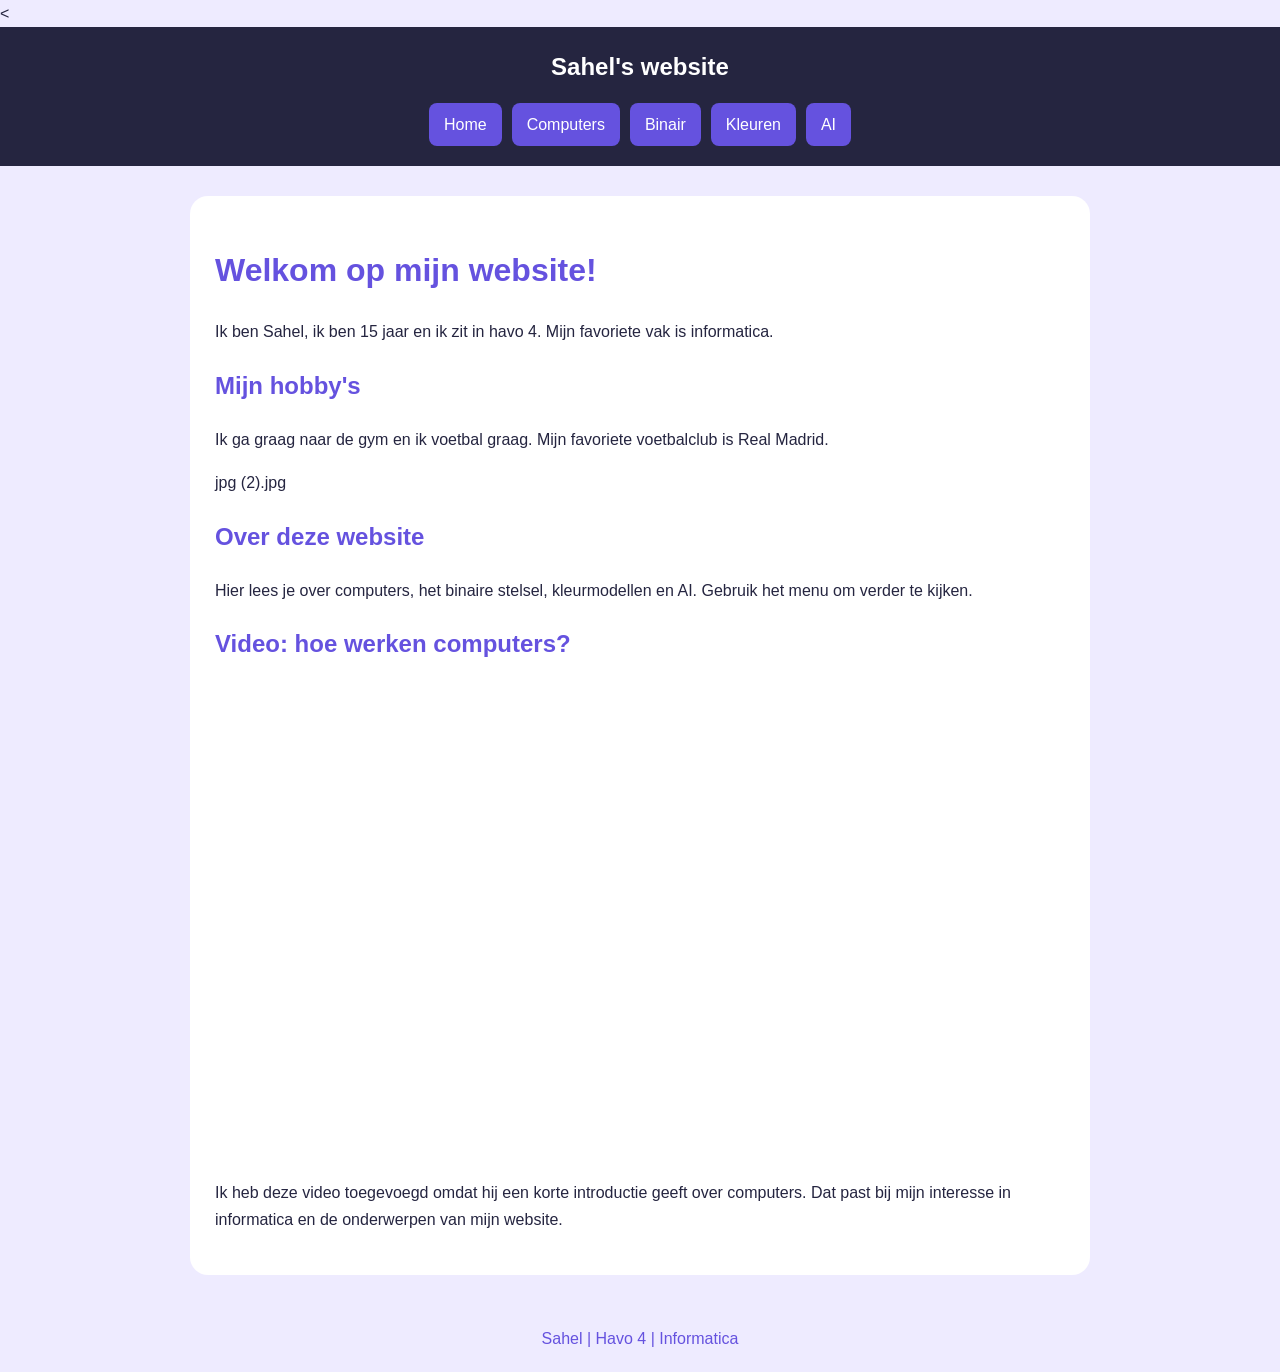
==== index.html @ 3c40fd21 "broo" ====
<<!DOCTYPE html>
<html lang="nl">
<head>
  <meta charset="UTF-8">
  <meta name="viewport" content="width=device-width, initial-scale=1.0">
  <title>Sahel | Home</title>
  <!-- Dit bestand bepaalt de opmaak. -->
  <link rel="stylesheet" href="style.css">
</head>
<body>

<!-- Hetzelfde menu staat op iedere pagina. -->
<header>
  <h2>Sahel's website</h2>
  <nav>
    <a href="index.html">Home</a>
    <a href="computers.html">Computers</a>
    <a href="binair.html">Binair</a>
    <a href="kleuren.html">Kleuren</a>
    <a href="ai.html">AI</a>
  </nav>
</header>

<!-- Hier staat de inhoud van de pagina. -->
<main>
  <h1>Welkom op mijn website!</h1>
  <p>Ik ben Sahel, ik ben 15 jaar en ik zit in havo 4.
     Mijn favoriete vak is informatica.</p>

  <h2>Mijn hobby's</h2>
  <p>Ik ga graag naar de gym en ik voetbal graag.
     Mijn favoriete voetbalclub is Real Madrid.</p>

     jpg (2).jpg


  <h2>Over deze website</h2>
  <p>Hier lees je over computers, het binaire stelsel,
     kleurmodellen en AI. Gebruik het menu om verder te kijken.</p>

  <!-- Een iframe plaatst een YouTube-video op de site. -->
  <h2>Video: hoe werken computers?</h2>
  <iframe src="https://www.youtube-nocookie.com/embed/OAx_6-wdslM"
          title="Introductie: hoe werken computers?"
          allowfullscreen></iframe>

  <p>Ik heb deze video toegevoegd omdat hij een korte introductie
     geeft over computers. Dat past bij mijn interesse in informatica
     en de onderwerpen van mijn website.</p>
</main>

<footer>Sahel | Havo 4 | Informatica</footer>

</body>
</html>
---- style.css ----
/* Basisopmaak van de hele website. */
body {
  margin: 0;
  font-family: Arial, sans-serif;
  background: #eeebff;
  color: #252540;
  line-height: 1.7;
}

/* Donkere bovenbalk met het menu. */
header {
  background: #252540;
  color: white;
  text-align: center;
  padding: 20px;
}

header h2 {
  margin: 0 0 15px;
}

/* Het menu loopt op kleine schermen door naar de volgende regel. */
nav {
  display: flex;
  justify-content: center;
  flex-wrap: wrap;
  gap: 10px;
}

nav a {
  color: white;
  background: #6552df;
  padding: 8px 15px;
  border-radius: 8px;
  text-decoration: none;
}

/* De kleur verandert als je over een menulink beweegt. */
nav a:hover {
  background: #4935b8;
}

/* Wit inhoudsvlak in het midden. */
main {
  max-width: 850px;
  margin: 30px auto;
  padding: 25px;
  background: white;
  border-radius: 18px;
}

h1, h2 {
  color: #6552df;
}

header h2 {
  color: white;
}

/* Afbeeldingen passen binnen het inhoudsvlak. */
img {
  width: 100%;
  max-height: 300px;
  object-fit: cover;
  border-radius: 12px;
}

/* De video blijft netjes in verhouding. */
iframe {
  width: 100%;
  aspect-ratio: 16 / 9;
  border: none;
  border-radius: 12px;
}

/* Opmaak van de tabellen. */
table {
  width: 100%;
  border-collapse: collapse;
}

th, td {
  padding: 12px;
  border: 1px solid #d5cfff;
  text-align: center;
}

th {
  background: #eeebff;
}

footer {
  text-align: center;
  padding: 20px;
  color: #6552df;
}
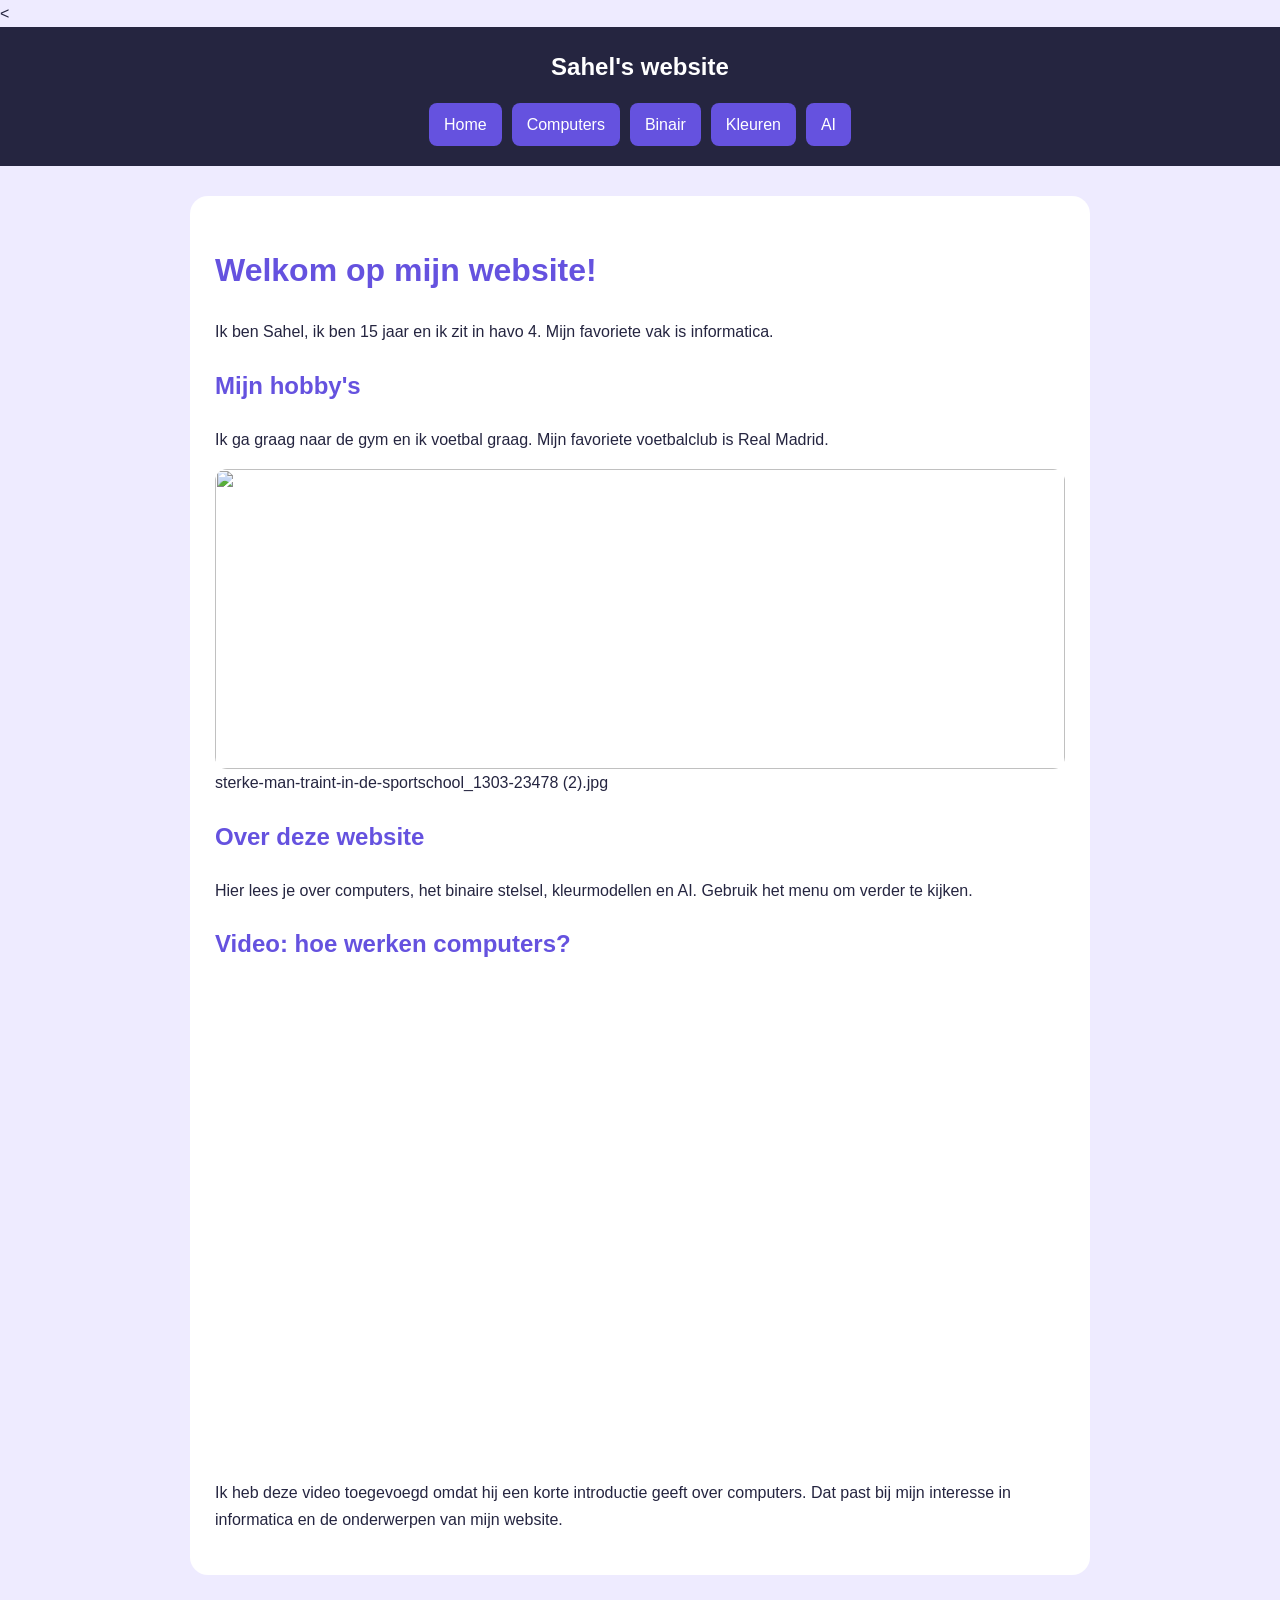
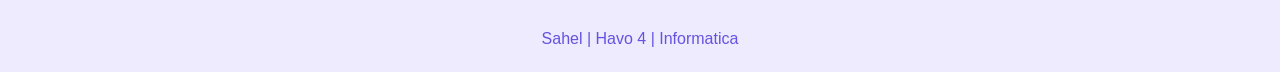
==== commit 95de863b: "ja" ====
--- a/index.html
+++ b/index.html
@@ -31,7 +31,7 @@
   <p>Ik ga graag naar de gym en ik voetbal graag.
      Mijn favoriete voetbalclub is Real Madrid.</p>
 
-     jpg (2).jpg
+  <img src="" alt="">sterke-man-traint-in-de-sportschool_1303-23478 (2).jpg
 
 
   <h2>Over deze website</h2>
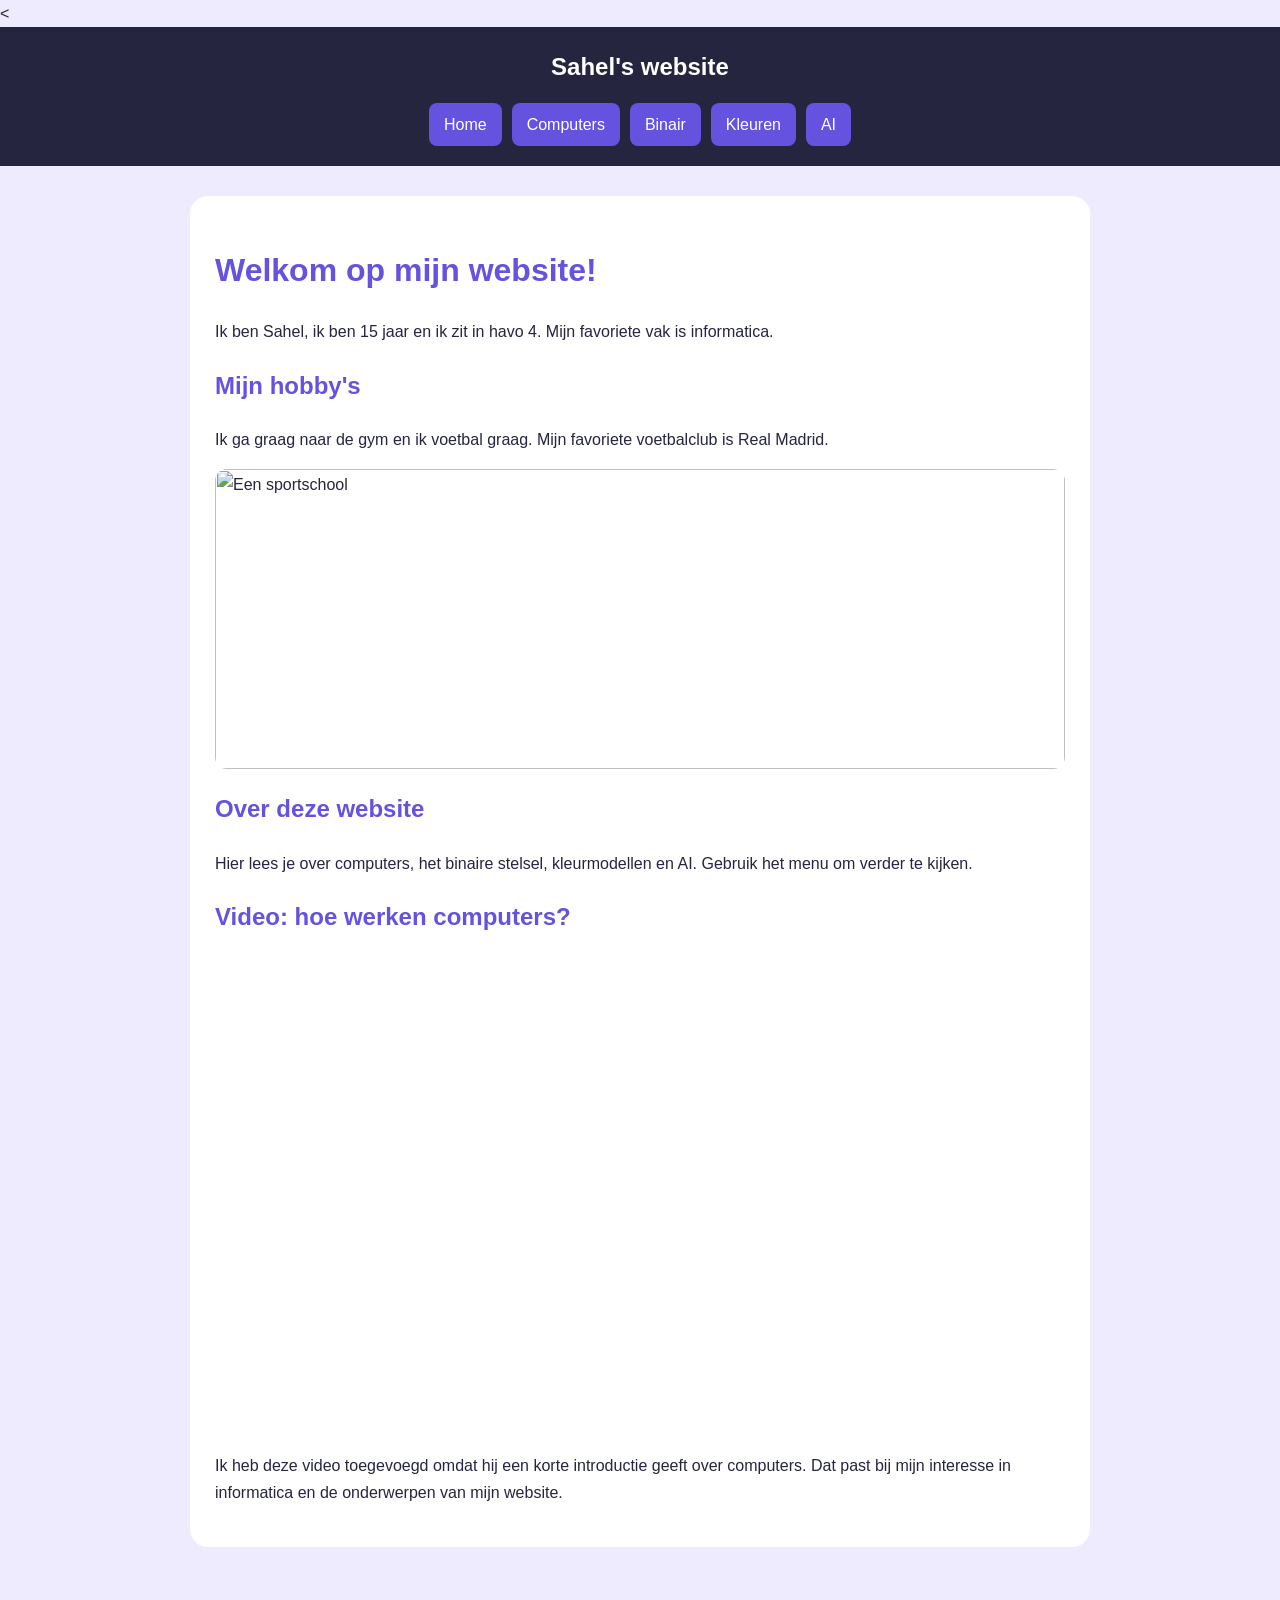
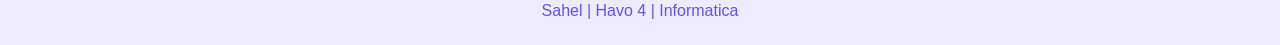
==== commit c2ef26d0: "testt" ====
--- a/index.html
+++ b/index.html
@@ -31,7 +31,7 @@
   <p>Ik ga graag naar de gym en ik voetbal graag.
      Mijn favoriete voetbalclub is Real Madrid.</p>
 
-  <img src="" alt="">sterke-man-traint-in-de-sportschool_1303-23478 (2).jpg
+  <img src="gym.jpg.avif" alt="Een sportschool">
 
 
   <h2>Over deze website</h2>
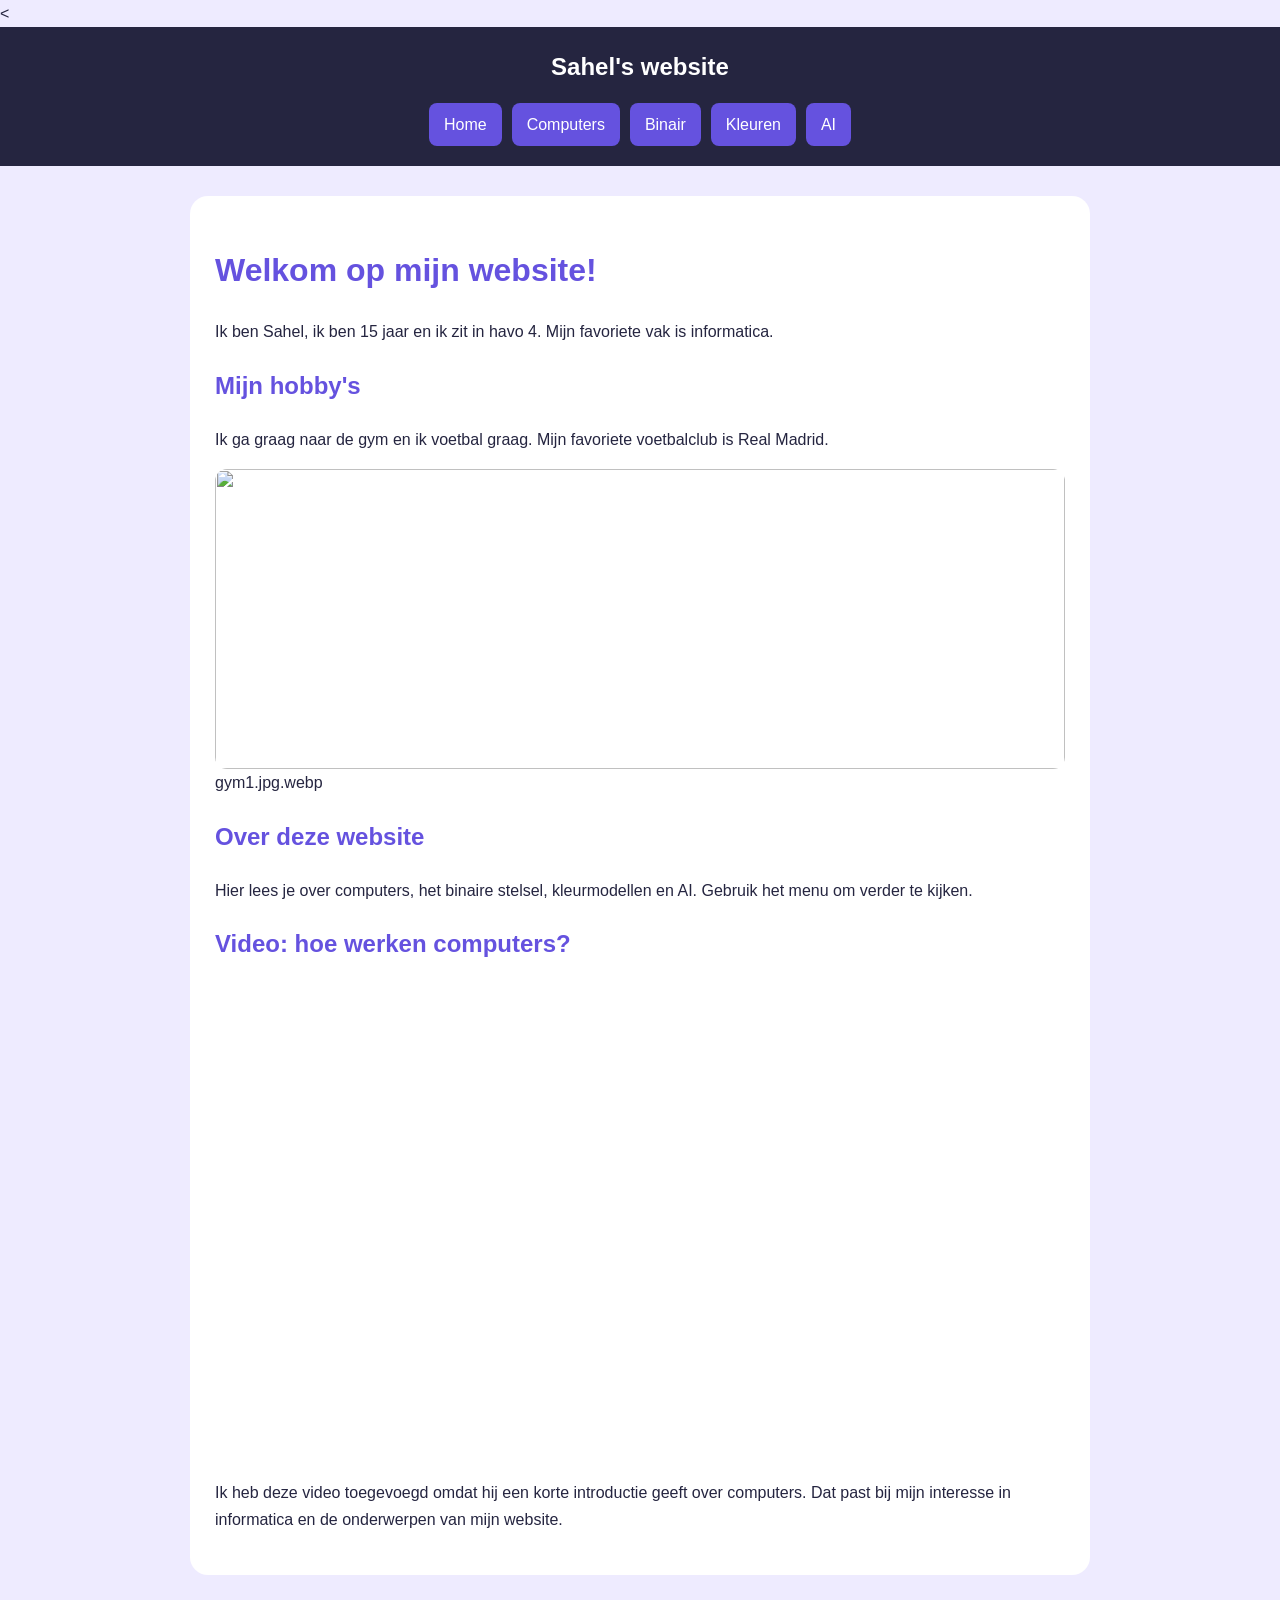
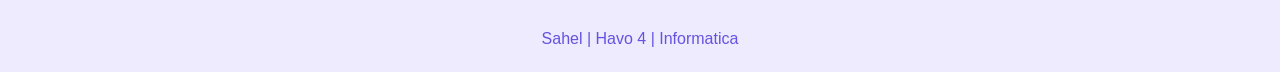
==== commit ebc38b60: "einde eindelijk" ====
--- a/index.html
+++ b/index.html
@@ -31,8 +31,8 @@
   <p>Ik ga graag naar de gym en ik voetbal graag.
      Mijn favoriete voetbalclub is Real Madrid.</p>
 
-  <img src="gym.jpg.avif" alt="Een sportschool">
-
+  
+<img src="" alt="">gym1.jpg.webp
 
   <h2>Over deze website</h2>
   <p>Hier lees je over computers, het binaire stelsel,
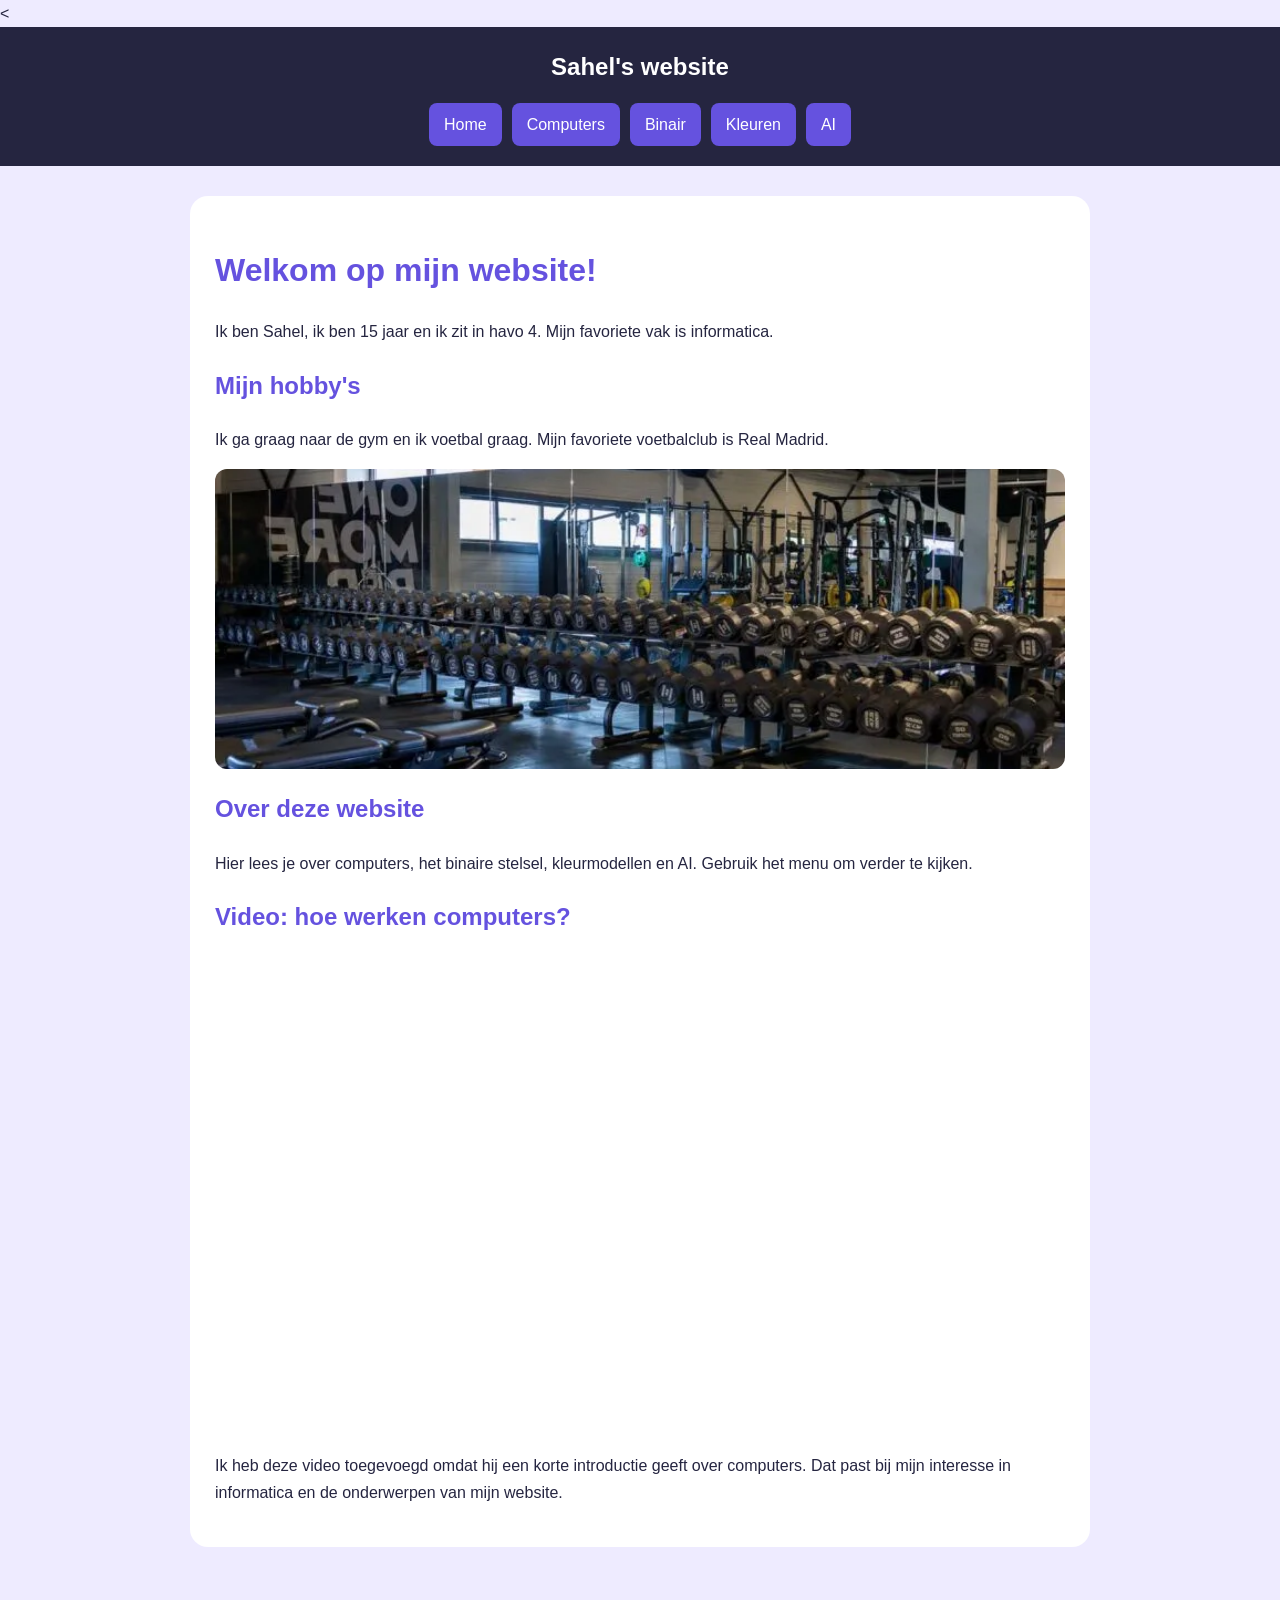
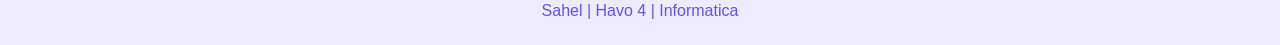
==== commit d5333dc6: "eindelijk" ====
--- a/index.html
+++ b/index.html
@@ -31,8 +31,8 @@
   <p>Ik ga graag naar de gym en ik voetbal graag.
      Mijn favoriete voetbalclub is Real Madrid.</p>
 
+  <img src="gym1.jpg.webp" alt="">
   
-<img src="" alt="">gym1.jpg.webp
 
   <h2>Over deze website</h2>
   <p>Hier lees je over computers, het binaire stelsel,
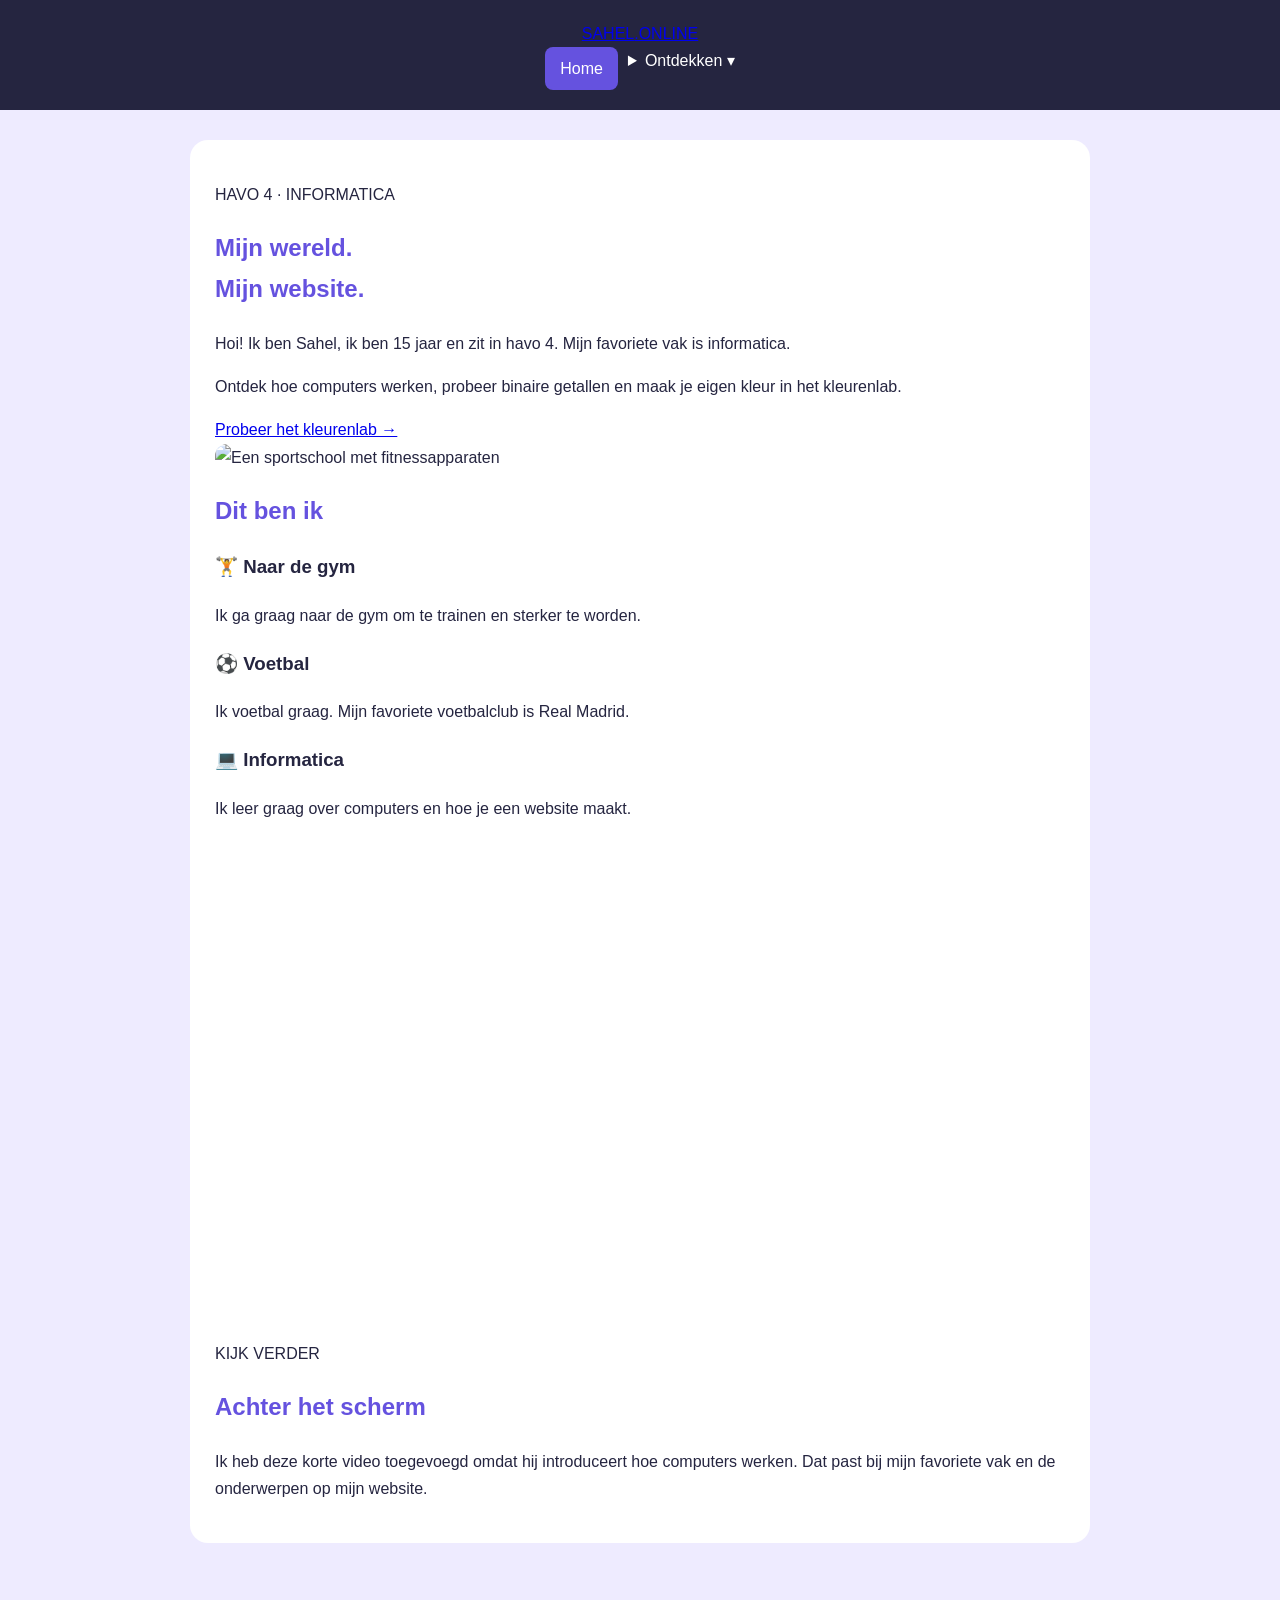
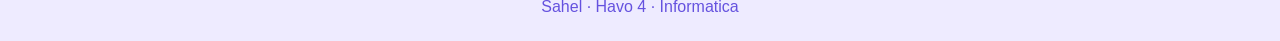
==== commit 74eacfbb: "best" ====
--- a/index.html
+++ b/index.html
@@ -1,55 +1,88 @@
-<<!DOCTYPE html>
+<!DOCTYPE html>
 <html lang="nl">
 <head>
   <meta charset="UTF-8">
   <meta name="viewport" content="width=device-width, initial-scale=1.0">
   <title>Sahel | Home</title>
-  <!-- Dit bestand bepaalt de opmaak. -->
+  <!-- Koppeling naar de opmaak van de website. -->
   <link rel="stylesheet" href="style.css">
 </head>
 <body>
 
-<!-- Hetzelfde menu staat op iedere pagina. -->
+<!-- Bovenbalk met de naam en het dropdownmenu. -->
 <header>
-  <h2>Sahel's website</h2>
+  <a class="logo" href="index.html">SAHEL<span>.ONLINE</span></a>
   <nav>
     <a href="index.html">Home</a>
-    <a href="computers.html">Computers</a>
-    <a href="binair.html">Binair</a>
-    <a href="kleuren.html">Kleuren</a>
-    <a href="ai.html">AI</a>
+
+    <!-- Klik op summary om de links te openen of te sluiten. -->
+    <details class="dropdown">
+      <summary>Ontdekken ▾</summary>
+      <div class="dropdown-links">
+        <a href="computers.html">💻 Computers</a>
+        <a href="binair.html">🔢 Binair stelsel</a>
+        <a href="kleuren.html">🎨 Kleurenlab</a>
+        <a href="ai.html">✨ Kunstmatige intelligentie</a>
+      </div>
+    </details>
   </nav>
 </header>
 
-<!-- Hier staat de inhoud van de pagina. -->
+<!-- Hier begint de hoofdinhoud. -->
 <main>
-  <h1>Welkom op mijn website!</h1>
-  <p>Ik ben Sahel, ik ben 15 jaar en ik zit in havo 4.
-     Mijn favoriete vak is informatica.</p>
+  <section class="intro">
+    <div>
+      <p class="label">HAVO 4 · INFORMATICA</p>
+      <h1>Mijn wereld.<br><span>Mijn website.</span></h1>
+      <p>Hoi! Ik ben Sahel, ik ben 15 jaar en zit in havo 4.
+         Mijn favoriete vak is informatica.</p>
+      <p>Ontdek hoe computers werken, probeer binaire getallen
+         en maak je eigen kleur in het kleurenlab.</p>
+      <a class="knop" href="kleuren.html">Probeer het kleurenlab →</a>
+    </div>
 
-  <h2>Mijn hobby's</h2>
-  <p>Ik ga graag naar de gym en ik voetbal graag.
-     Mijn favoriete voetbalclub is Real Madrid.</p>
+    <!-- De foto wordt rechtstreeks van internet geladen. -->
+    <img src="https://images.unsplash.com/photo-1534438327276-14e5300c3a48?w=900"
+         alt="Een sportschool met fitnessapparaten">
+  </section>
 
-  <img src="gym1.jpg.webp" alt="">
-  
+  <h2>Dit ben ik</h2>
 
-  <h2>Over deze website</h2>
-  <p>Hier lees je over computers, het binaire stelsel,
-     kleurmodellen en AI. Gebruik het menu om verder te kijken.</p>
+  <!-- Drie kaarten met dezelfde opmaak. -->
+  <section class="rij">
+    <article class="kaart">
+      <h3>🏋️ Naar de gym</h3>
+      <p>Ik ga graag naar de gym om te trainen en sterker te worden.</p>
+    </article>
 
-  <!-- Een iframe plaatst een YouTube-video op de site. -->
-  <h2>Video: hoe werken computers?</h2>
-  <iframe src="https://www.youtube-nocookie.com/embed/OAx_6-wdslM"
-          title="Introductie: hoe werken computers?"
-          allowfullscreen></iframe>
+    <article class="kaart">
+      <h3>⚽ Voetbal</h3>
+      <p>Ik voetbal graag. Mijn favoriete voetbalclub is Real Madrid.</p>
+    </article>
 
-  <p>Ik heb deze video toegevoegd omdat hij een korte introductie
-     geeft over computers. Dat past bij mijn interesse in informatica
-     en de onderwerpen van mijn website.</p>
+    <article class="kaart">
+      <h3>💻 Informatica</h3>
+      <p>Ik leer graag over computers en hoe je een website maakt.</p>
+    </article>
+  </section>
+
+  <!-- Een video met uitleg waarom hij bij de pagina past. -->
+  <section class="video">
+    <iframe src="https://www.youtube-nocookie.com/embed/OAx_6-wdslM"
+            title="Introductie: hoe werken computers?"
+            allowfullscreen></iframe>
+    <div>
+      <p class="label">KIJK VERDER</p>
+      <h2>Achter het scherm</h2>
+      <p>Ik heb deze korte video toegevoegd omdat hij introduceert
+         hoe computers werken. Dat past bij mijn favoriete vak
+         en de onderwerpen op mijn website.</p>
+    </div>
+  </section>
 </main>
 
-<footer>Sahel | Havo 4 | Informatica</footer>
+<!-- Onderste gedeelte van de pagina. -->
+<footer>Sahel · Havo 4 · Informatica</footer>
 
 </body>
 </html>
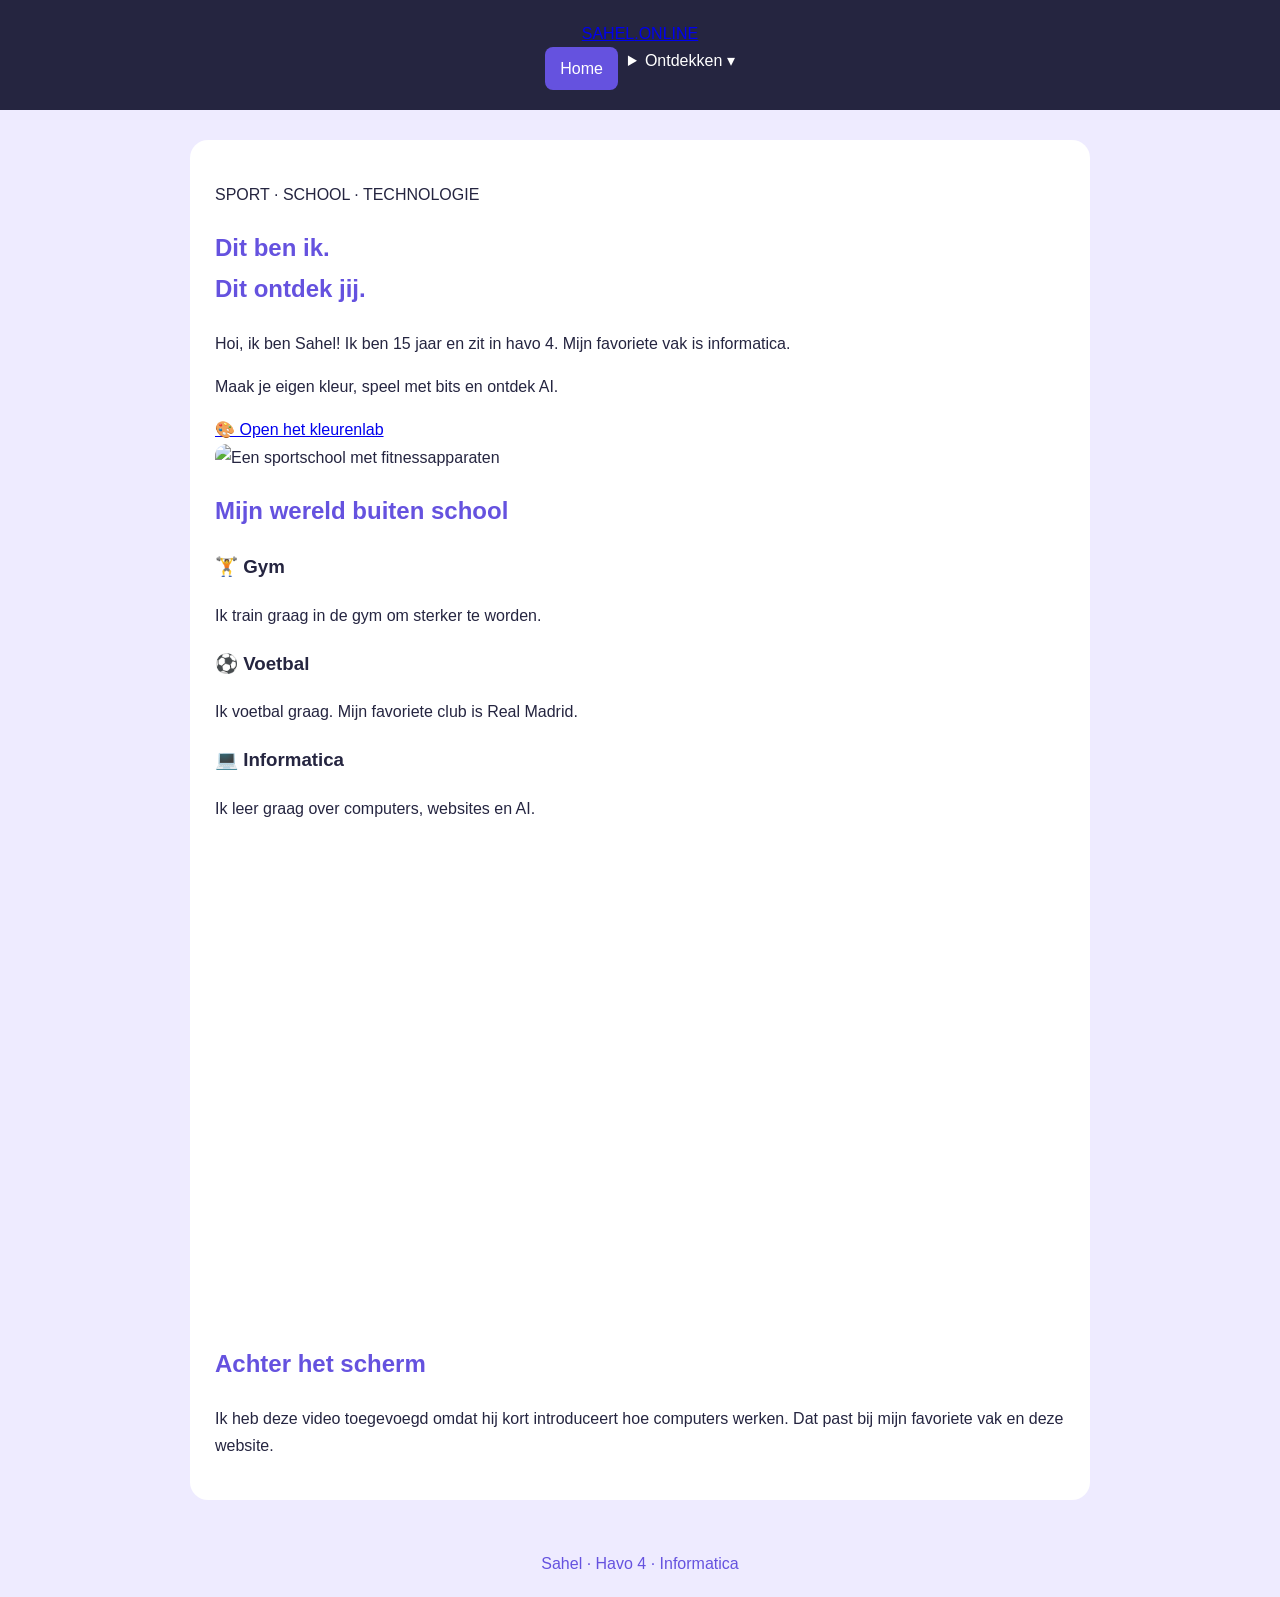
==== commit ffa35a7f: "klaar" ====
--- a/index.html
+++ b/index.html
@@ -4,18 +4,15 @@
   <meta charset="UTF-8">
   <meta name="viewport" content="width=device-width, initial-scale=1.0">
   <title>Sahel | Home</title>
-  <!-- Koppeling naar de opmaak van de website. -->
+  <!-- Eén CSS-bestand regelt de opmaak van alle pagina's. -->
   <link rel="stylesheet" href="style.css">
 </head>
 <body>
-
-<!-- Bovenbalk met de naam en het dropdownmenu. -->
+<!-- Bovenbalk met het dropdownmenu. -->
 <header>
   <a class="logo" href="index.html">SAHEL<span>.ONLINE</span></a>
   <nav>
     <a href="index.html">Home</a>
-
-    <!-- Klik op summary om de links te openen of te sluiten. -->
     <details class="dropdown">
       <summary>Ontdekken ▾</summary>
       <div class="dropdown-links">
@@ -27,62 +24,32 @@
     </details>
   </nav>
 </header>
-
-<!-- Hier begint de hoofdinhoud. -->
+<!-- Het openingsvlak bevat mijn introductie en een foto. -->
 <main>
   <section class="intro">
     <div>
-      <p class="label">HAVO 4 · INFORMATICA</p>
-      <h1>Mijn wereld.<br><span>Mijn website.</span></h1>
-      <p>Hoi! Ik ben Sahel, ik ben 15 jaar en zit in havo 4.
+      <p class="label">SPORT · SCHOOL · TECHNOLOGIE</p>
+      <h1>Dit ben ik.<br><span>Dit ontdek jij.</span></h1>
+      <p>Hoi, ik ben Sahel! Ik ben 15 jaar en zit in havo 4.
          Mijn favoriete vak is informatica.</p>
-      <p>Ontdek hoe computers werken, probeer binaire getallen
-         en maak je eigen kleur in het kleurenlab.</p>
-      <a class="knop" href="kleuren.html">Probeer het kleurenlab →</a>
+      <p>Maak je eigen kleur, speel met bits en ontdek AI.</p>
+      <a class="knop" href="kleuren.html">🎨 Open het kleurenlab</a>
     </div>
-
-    <!-- De foto wordt rechtstreeks van internet geladen. -->
-    <img src="https://images.unsplash.com/photo-1534438327276-14e5300c3a48?w=900"
-         alt="Een sportschool met fitnessapparaten">
+    <img src="https://images.unsplash.com/photo-1534438327276-14e5300c3a48?w=900" alt="Een sportschool met fitnessapparaten">
   </section>
-
-  <h2>Dit ben ik</h2>
-
   <!-- Drie kaarten met dezelfde opmaak. -->
+  <h2>Mijn wereld buiten school</h2>
   <section class="rij">
-    <article class="kaart">
-      <h3>🏋️ Naar de gym</h3>
-      <p>Ik ga graag naar de gym om te trainen en sterker te worden.</p>
-    </article>
-
-    <article class="kaart">
-      <h3>⚽ Voetbal</h3>
-      <p>Ik voetbal graag. Mijn favoriete voetbalclub is Real Madrid.</p>
-    </article>
-
-    <article class="kaart">
-      <h3>💻 Informatica</h3>
-      <p>Ik leer graag over computers en hoe je een website maakt.</p>
-    </article>
+    <article class="kaart"><h3>🏋️ Gym</h3><p>Ik train graag in de gym om sterker te worden.</p></article>
+    <article class="kaart"><h3>⚽ Voetbal</h3><p>Ik voetbal graag. Mijn favoriete club is Real Madrid.</p></article>
+    <article class="kaart"><h3>💻 Informatica</h3><p>Ik leer graag over computers, websites en AI.</p></article>
   </section>
-
-  <!-- Een video met uitleg waarom hij bij de pagina past. -->
+  <!-- De video past bij mijn interesse in informatica. -->
   <section class="video">
-    <iframe src="https://www.youtube-nocookie.com/embed/OAx_6-wdslM"
-            title="Introductie: hoe werken computers?"
-            allowfullscreen></iframe>
-    <div>
-      <p class="label">KIJK VERDER</p>
-      <h2>Achter het scherm</h2>
-      <p>Ik heb deze korte video toegevoegd omdat hij introduceert
-         hoe computers werken. Dat past bij mijn favoriete vak
-         en de onderwerpen op mijn website.</p>
-    </div>
+    <iframe src="https://www.youtube-nocookie.com/embed/OAx_6-wdslM" title="Introductie: hoe werken computers?" allowfullscreen></iframe>
+    <div><h2>Achter het scherm</h2><p>Ik heb deze video toegevoegd omdat hij kort introduceert hoe computers werken. Dat past bij mijn favoriete vak en deze website.</p></div>
   </section>
 </main>
-
-<!-- Onderste gedeelte van de pagina. -->
 <footer>Sahel · Havo 4 · Informatica</footer>
-
 </body>
 </html>
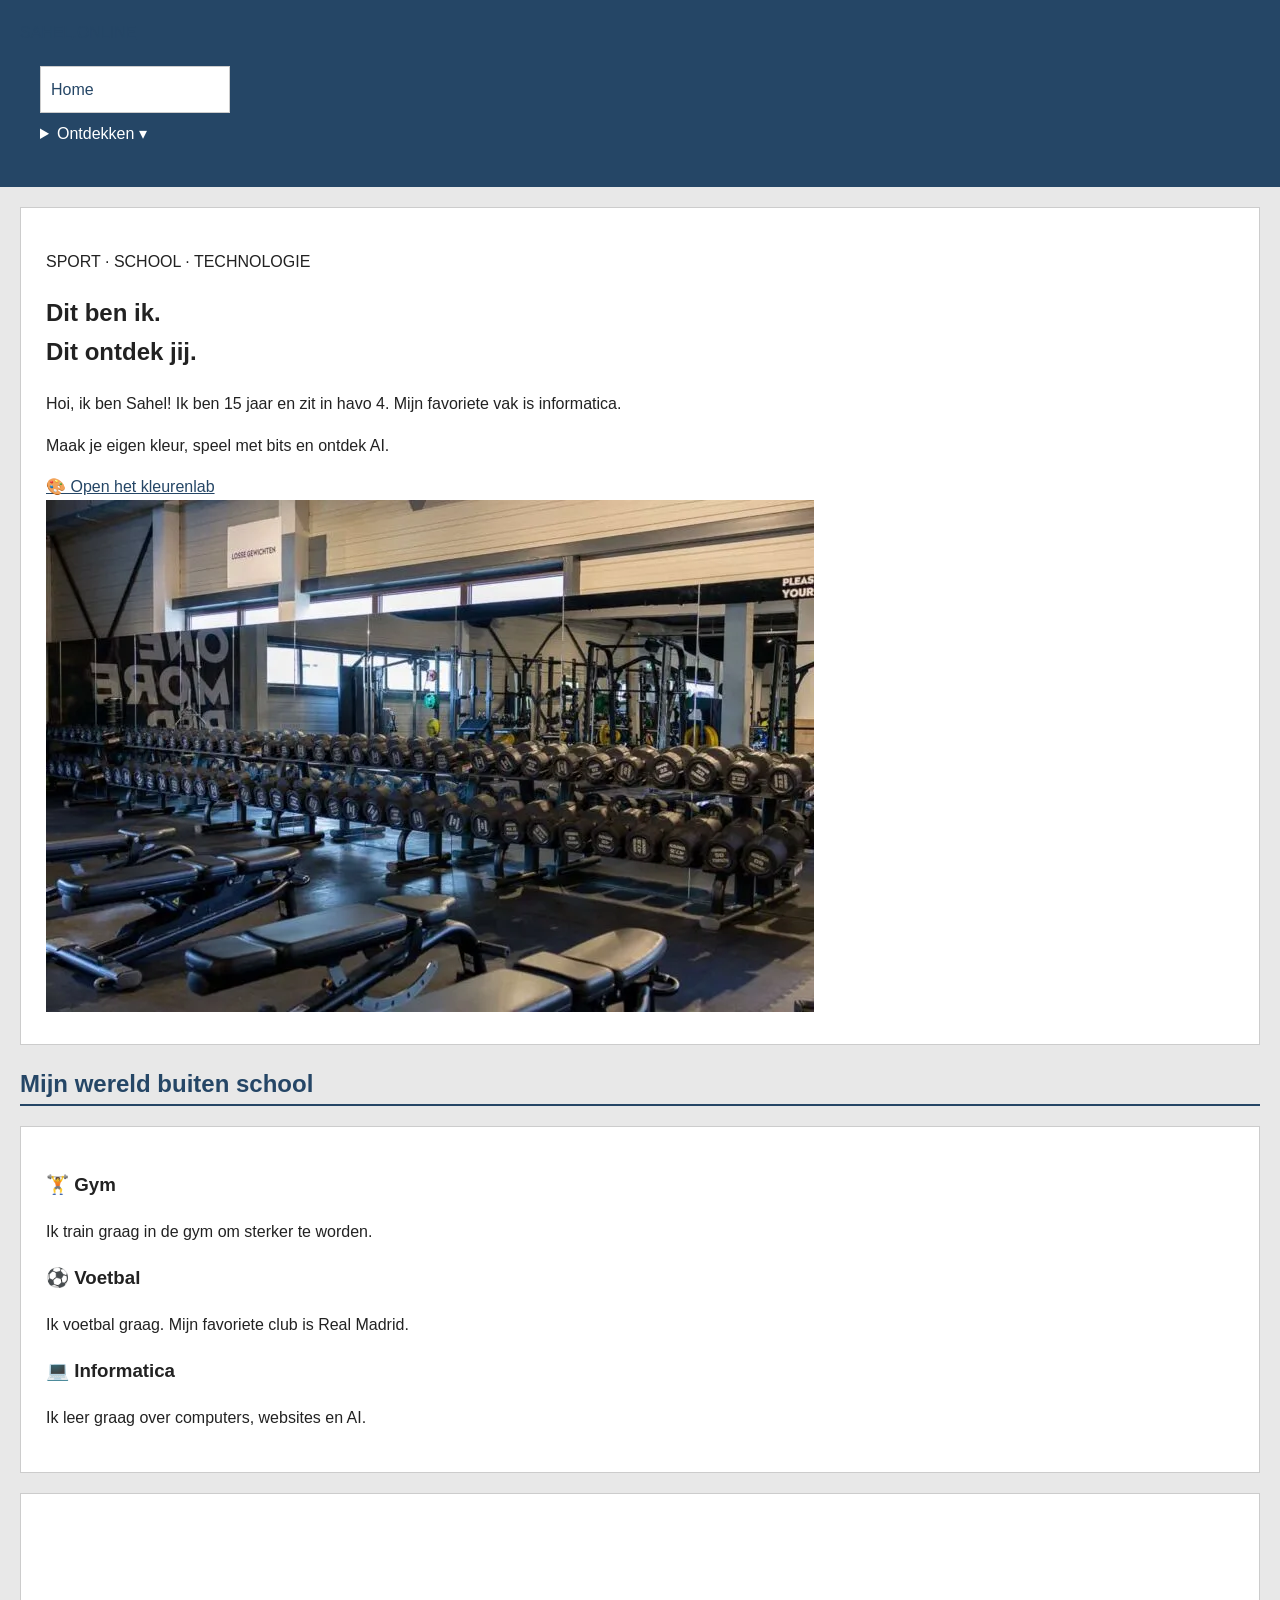
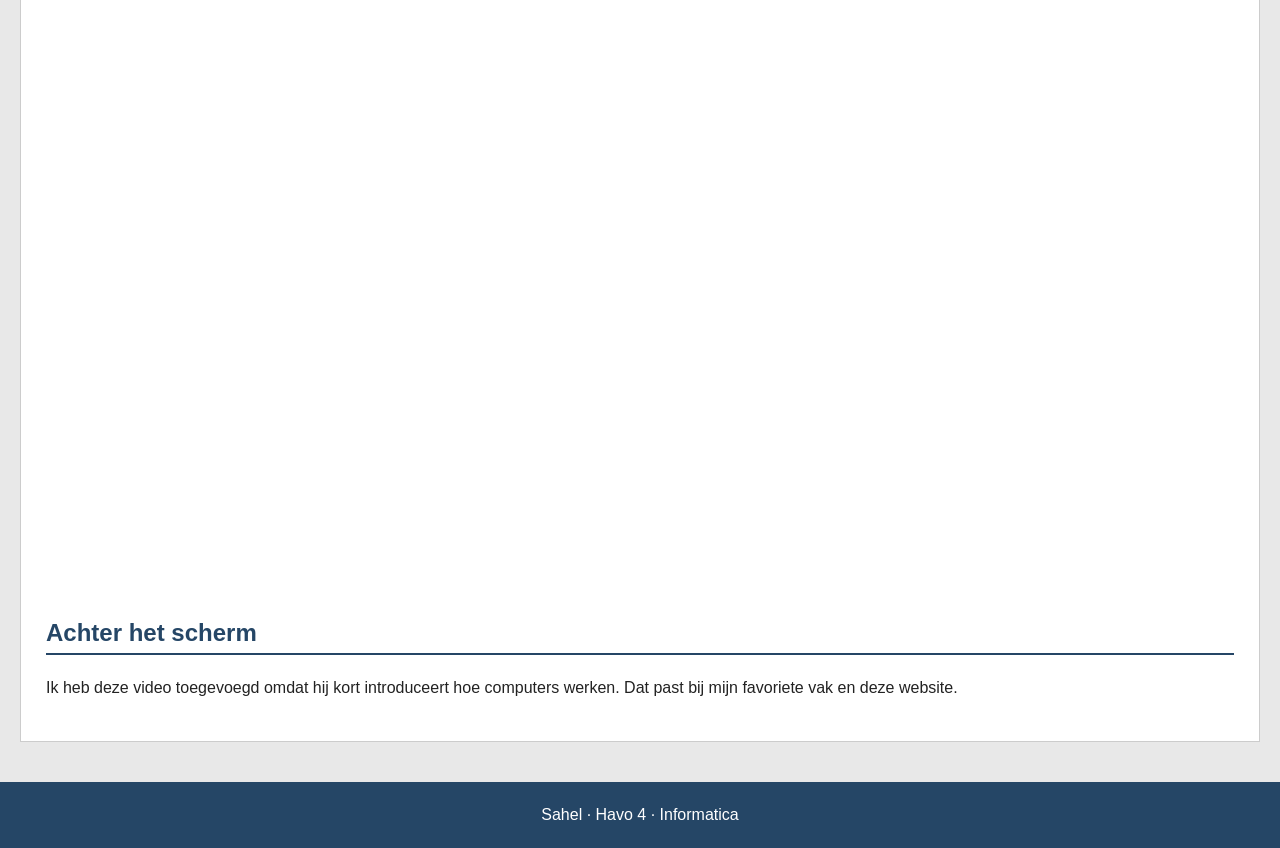
==== commit 29ee0b53: "opslaan" ====
--- a/index.html
+++ b/index.html
@@ -35,7 +35,7 @@
       <p>Maak je eigen kleur, speel met bits en ontdek AI.</p>
       <a class="knop" href="kleuren.html">🎨 Open het kleurenlab</a>
     </div>
-    <img src="https://images.unsplash.com/photo-1534438327276-14e5300c3a48?w=900" alt="Een sportschool met fitnessapparaten">
+   <img src="gym1.jpg.webp" alt="">
   </section>
   <!-- Drie kaarten met dezelfde opmaak. -->
   <h2>Mijn wereld buiten school</h2>
--- a/style.css
+++ b/style.css
@@ -1,96 +1,88 @@
-/* Basisopmaak van de hele website. */
 body {
+  font-family: Arial, sans-serif;
+  background: #e8e8e8;
+  color: #222;
   margin: 0;
-  font-family: Arial, sans-serif;
-  background: #eeebff;
-  color: #252540;
-  line-height: 1.7;
+  line-height: 1.6;
 }
-
-/* Donkere bovenbalk met het menu. */
-header {
-  background: #252540;
+header, footer {
+  background: #254666;
   color: white;
-  text-align: center;
   padding: 20px;
 }
-
-header h2 {
-  margin: 0 0 15px;
+header h1, header p {
+  margin: 0;
 }
-
-/* Het menu loopt op kleine schermen door naar de volgende regel. */
+footer {
+  text-align: center;
+}
+.indeling {
+  display: flex;
+  max-width: 1150px;
+  margin: auto;
+}
 nav {
-  display: flex;
-  justify-content: center;
-  flex-wrap: wrap;
-  gap: 10px;
+  width: 190px;
+  padding: 20px;
+  flex-shrink: 0;
 }
-
 nav a {
-  color: white;
-  background: #6552df;
-  padding: 8px 15px;
-  border-radius: 8px;
+  display: block;
+  background: white;
+  padding: 10px;
+  margin-bottom: 8px;
+  border: 1px solid #ccc;
   text-decoration: none;
 }
-
-/* De kleur verandert als je over een menulink beweegt. */
 nav a:hover {
-  background: #4935b8;
+  background: #d8e5f0;
 }
-
-/* Wit inhoudsvlak in het midden. */
 main {
-  max-width: 850px;
-  margin: 30px auto;
+  flex: 1;
+  min-width: 0;
+  padding: 20px;
+}
+section {
+  background: white;
   padding: 25px;
-  background: white;
-  border-radius: 18px;
+  margin-bottom: 20px;
+  border: 1px solid #ccc;
 }
-
-h1, h2 {
-  color: #6552df;
+h2, a {
+  color: #254666;
 }
-
-header h2 {
-  color: white;
+h2 {
+  border-bottom: 2px solid #254666;
 }
-
-/* Afbeeldingen passen binnen het inhoudsvlak. */
-img {
+.geel, .voorbeeld {
+  background: #fff2a8;
+  padding: 15px;
+}
+.voorbeeld, th {
+  background: #e8eff5;
+}
+.afbeelding {
+  display: block;
   width: 100%;
-  max-height: 300px;
-  object-fit: cover;
-  border-radius: 12px;
+  max-width: 500px;
+  margin: 20px auto;
 }
-
-/* De video blijft netjes in verhouding. */
-iframe {
-  width: 100%;
-  aspect-ratio: 16 / 9;
-  border: none;
-  border-radius: 12px;
-}
-
-/* Opmaak van de tabellen. */
 table {
   width: 100%;
   border-collapse: collapse;
 }
-
 th, td {
-  padding: 12px;
-  border: 1px solid #d5cfff;
+  border: 1px solid #999;
+  padding: 10px;
   text-align: center;
 }
-
-th {
-  background: #eeebff;
+iframe {
+  width: 100%;
+  aspect-ratio: 16 / 9;
+  border: 0;
 }
-
-footer {
-  text-align: center;
-  padding: 20px;
-  color: #6552df;
+@media (max-width: 700px) {
+  .indeling { display: block; }
+  nav { width: auto; }
+  nav a { display: inline-block; }
 }
